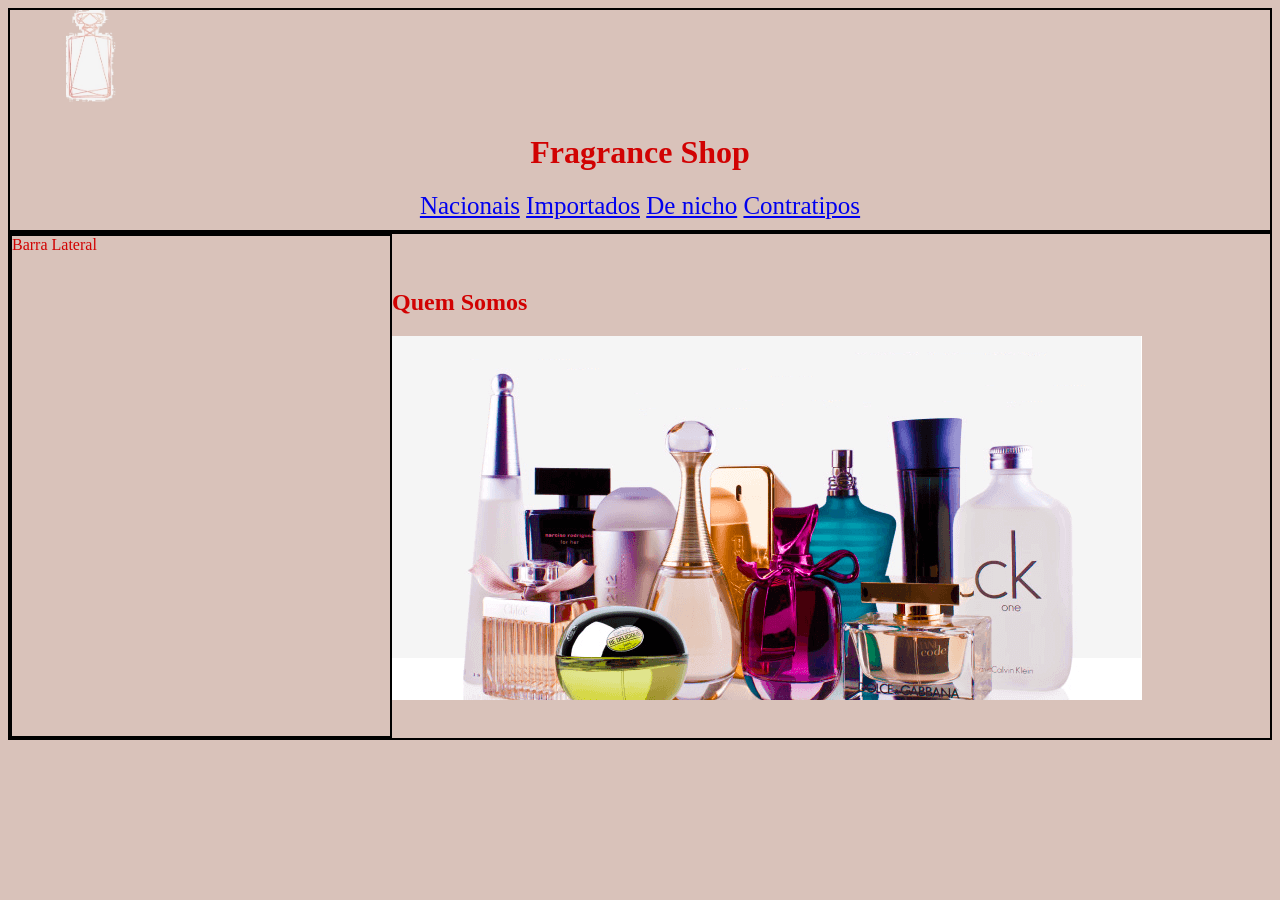
==== fragrance/fragrance.html @ b69952bf "Add files via upload" ====
<!DOCTYPE html>
<html lang="pt-BR">
<head>
    <meta charset="UTF-8">
    <meta http-equiv="X-UA-Compatible" content="IE=edge">
    <meta name="viewport" content="width=device-width, initial-scale=1.0">
    <link rel="stylesheet" type="text/css" href="fragrance.css" />
    <title>Fragrance Shop</title>
</head>
<body>
    <header>
        <img src="img/logo.jpg" id="logo">
        <h1>Fragrance Shop</h1>
        <nav>
            <a href="#nacionais">Nacionais</a>
            <a href="#importaos">Importados</a>
            <a href="#deNicho">De nicho</a>
            <a href="#contratipos">Contratipos</a>
        </nav>
    </header>
    <div class="container">
        <aside class="container__sidebar">
            Barra Lateral
        </aside>
        <main class="container__main">
            <section id="quemSomos">
                <h2>                
                    Quem Somos
                </h2>
            </section> 
            <img src="img/perfumes.png" id="perfumes">
        </main>
    </div>
</body>
</html>
---- fragrance/fragrance.css ----
body{
    background-color: #d9c2ba;
}

#logo {
  width: 100px;
  height: 100px;
  margin-left: 30px;
  
}

h1 {
  text-align: center;
  margin-top: 20px;
  color: #d10202;
}

header {
  background-color: #d9c2ba;
  border: 2px solid black;
  color: #d10202;
}

nav {
  text-align: center;
  font-size: 25px;
  margin-bottom: 10px;
  color: #d10202;
}

.container__sidebar {
  width: 30%;
  height: 500px;
  background-color: #d9c2ba;
  border: 2px solid black;
  color: #d10202;

}

.container {
  display: flex;
  background-color: #d9c2ba;
  border: 2px solid black;
  align-items: center;
}

h2{
    color: #d10202;
}

.container__main {
  /* Take the remaining width */
  flex: 1;

  /* Make it scrollable */
  overflow: auto;
}
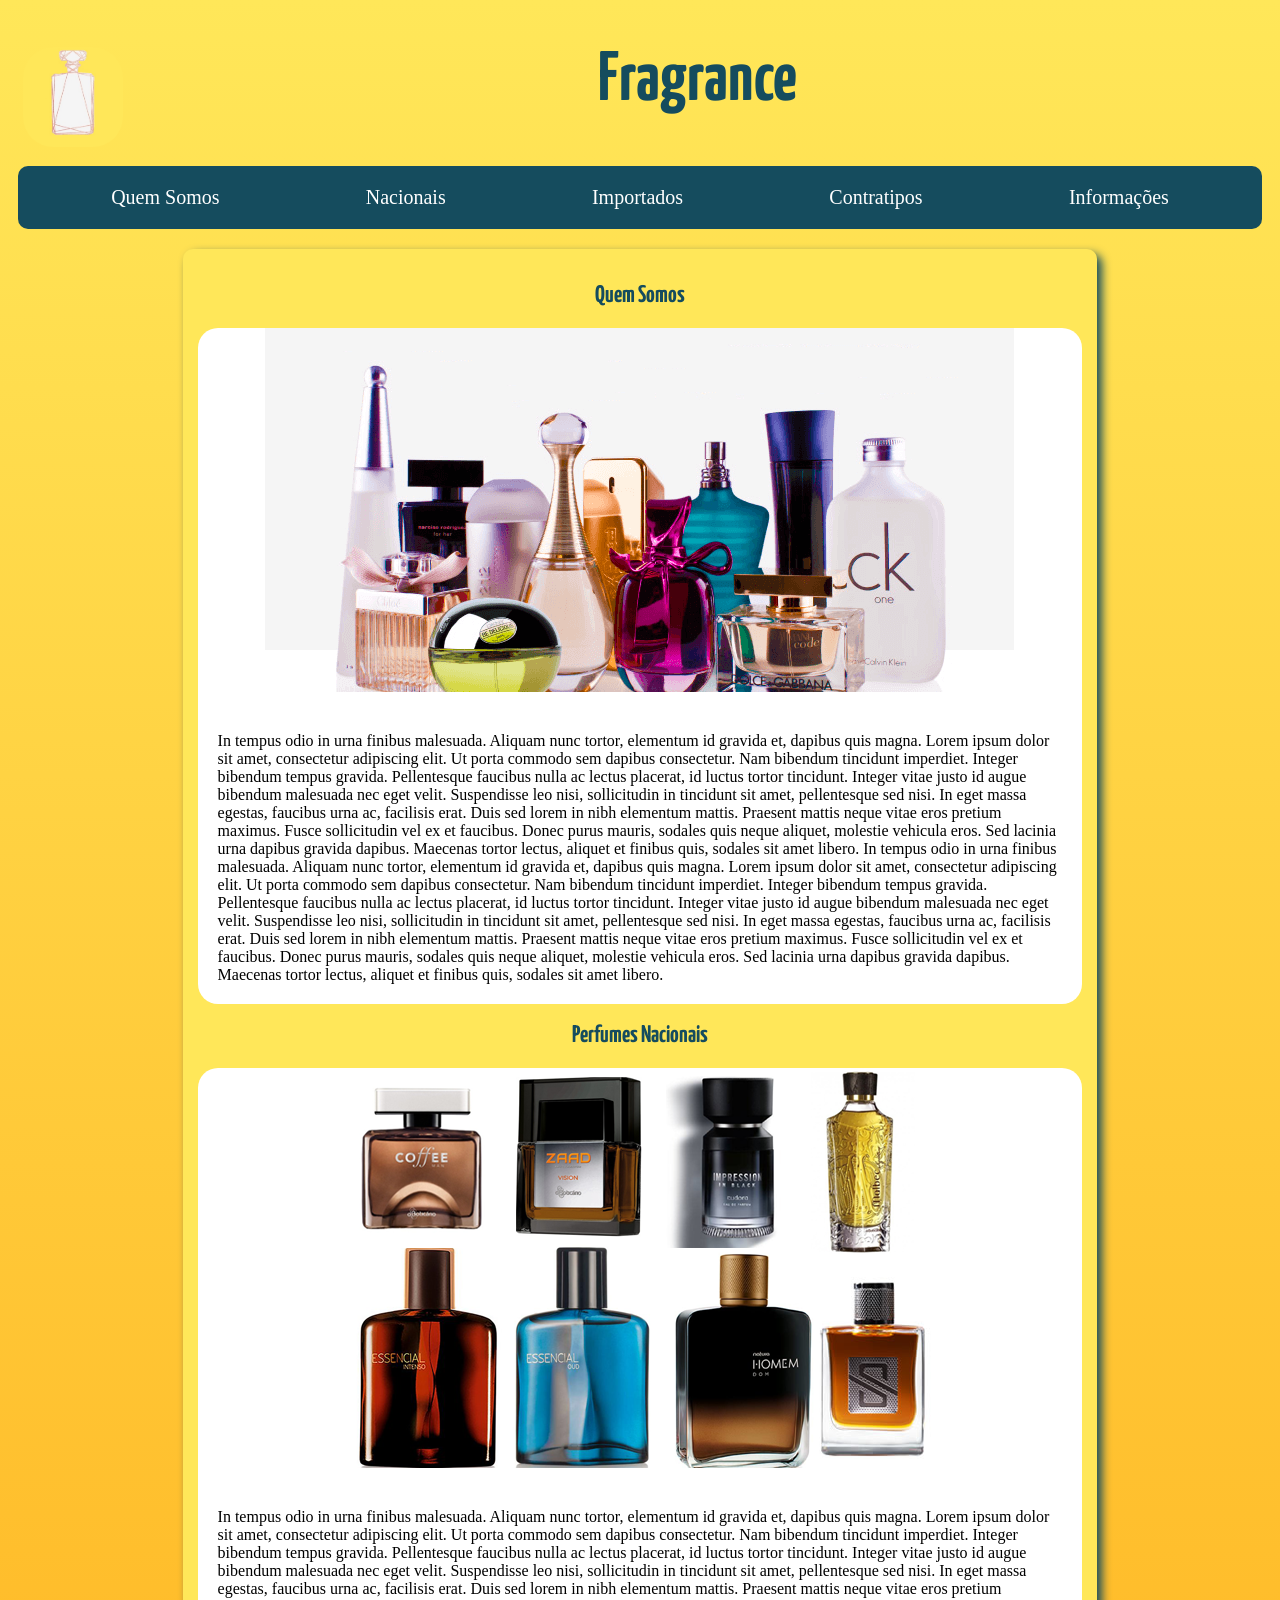
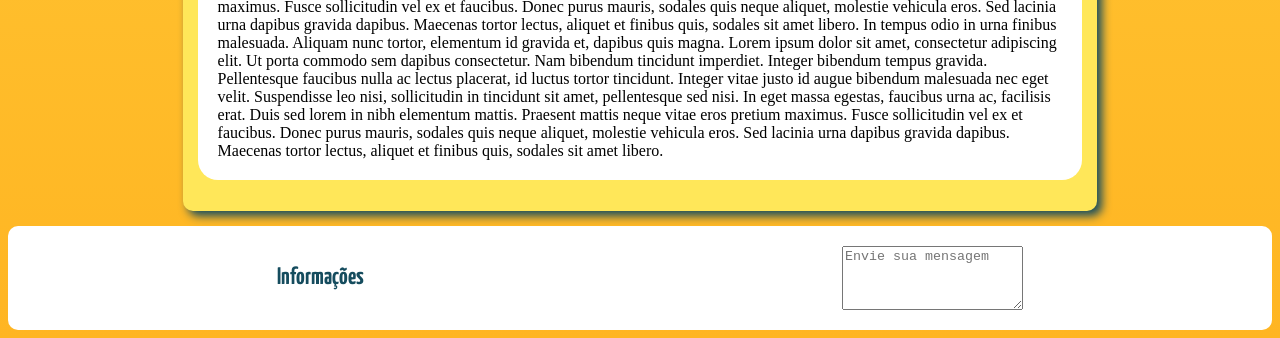
==== commit 814052ba: "Add files via upload" ====
--- a/fragrance/fragrance.html
+++ b/fragrance/fragrance.html
@@ -1,35 +1,93 @@
 <!DOCTYPE html>
 <html lang="pt-BR">
+
 <head>
     <meta charset="UTF-8">
     <meta http-equiv="X-UA-Compatible" content="IE=edge">
     <meta name="viewport" content="width=device-width, initial-scale=1.0">
     <link rel="stylesheet" type="text/css" href="fragrance.css" />
+    <link rel="preconnect" href="https://fonts.googleapis.com">
+    <link rel="preconnect" href="https://fonts.gstatic.com" crossorigin>
+    <link href="https://fonts.googleapis.com/css2?family=Yanone+Kaffeesatz:wght@700&display=swap" rel="stylesheet">
     <title>Fragrance Shop</title>
 </head>
+
 <body>
+    <img src="img/logo.jpg" id="logo">
+    <h1>Fragrance</h1>
     <header>
-        <img src="img/logo.jpg" id="logo">
-        <h1>Fragrance Shop</h1>
         <nav>
+            <a href="#quemSomos">Quem Somos</a>
             <a href="#nacionais">Nacionais</a>
             <a href="#importaos">Importados</a>
-            <a href="#deNicho">De nicho</a>
             <a href="#contratipos">Contratipos</a>
+            <a href="#informacoes">Informações</a>
         </nav>
     </header>
     <div class="container">
-        <aside class="container__sidebar">
+        <!--
+        <aside class="barra_lateral">
             Barra Lateral
-        </aside>
+        </aside>-->
         <main class="container__main">
+            <h2>
+                Quem Somos
+            </h2>
             <section id="quemSomos">
-                <h2>                
-                    Quem Somos
-                </h2>
-            </section> 
-            <img src="img/perfumes.png" id="perfumes">
+                <img src="img/perfumes.png" id="perfumes">
+                <p>
+                    In tempus odio in urna finibus malesuada. Aliquam nunc tortor, elementum id gravida et, dapibus quis
+                    magna. Lorem ipsum dolor sit amet, consectetur adipiscing elit. Ut porta commodo sem dapibus
+                    consectetur. Nam bibendum tincidunt imperdiet. Integer bibendum tempus gravida. Pellentesque
+                    faucibus nulla ac lectus placerat, id luctus tortor tincidunt. Integer vitae justo id augue bibendum
+                    malesuada nec eget velit. Suspendisse leo nisi, sollicitudin in tincidunt sit amet, pellentesque sed
+                    nisi. In eget massa egestas, faucibus urna ac, facilisis erat. Duis sed lorem in nibh elementum
+                    mattis. Praesent mattis neque vitae eros pretium maximus. Fusce sollicitudin vel ex et faucibus.
+                    Donec purus mauris, sodales quis neque aliquet, molestie vehicula eros. Sed lacinia urna dapibus
+                    gravida dapibus. Maecenas tortor lectus, aliquet et finibus quis, sodales sit amet libero.
+                    In tempus odio in urna finibus malesuada. Aliquam nunc tortor, elementum id gravida et, dapibus quis
+                    magna. Lorem ipsum dolor sit amet, consectetur adipiscing elit. Ut porta commodo sem dapibus
+                    consectetur. Nam bibendum tincidunt imperdiet. Integer bibendum tempus gravida. Pellentesque
+                    faucibus nulla ac lectus placerat, id luctus tortor tincidunt. Integer vitae justo id augue bibendum
+                    malesuada nec eget velit. Suspendisse leo nisi, sollicitudin in tincidunt sit amet, pellentesque sed
+                    nisi. In eget massa egestas, faucibus urna ac, facilisis erat. Duis sed lorem in nibh elementum
+                    mattis. Praesent mattis neque vitae eros pretium maximus. Fusce sollicitudin vel ex et faucibus.
+                    Donec purus mauris, sodales quis neque aliquet, molestie vehicula eros. Sed lacinia urna dapibus
+                    gravida dapibus. Maecenas tortor lectus, aliquet et finibus quis, sodales sit amet libero.
+                </p>
+                
+            </section>
+            <h2>
+                Perfumes Nacionais
+            </h2>
+            <section id="nacionais">
+                <img src="img/nacionais.png" id="nacionais">
+                <p>
+                    In tempus odio in urna finibus malesuada. Aliquam nunc tortor, elementum id gravida et, dapibus quis
+                    magna. Lorem ipsum dolor sit amet, consectetur adipiscing elit. Ut porta commodo sem dapibus
+                    consectetur. Nam bibendum tincidunt imperdiet. Integer bibendum tempus gravida. Pellentesque
+                    faucibus nulla ac lectus placerat, id luctus tortor tincidunt. Integer vitae justo id augue bibendum
+                    malesuada nec eget velit. Suspendisse leo nisi, sollicitudin in tincidunt sit amet, pellentesque sed
+                    nisi. In eget massa egestas, faucibus urna ac, facilisis erat. Duis sed lorem in nibh elementum
+                    mattis. Praesent mattis neque vitae eros pretium maximus. Fusce sollicitudin vel ex et faucibus.
+                    Donec purus mauris, sodales quis neque aliquet, molestie vehicula eros. Sed lacinia urna dapibus
+                    gravida dapibus. Maecenas tortor lectus, aliquet et finibus quis, sodales sit amet libero.
+                    In tempus odio in urna finibus malesuada. Aliquam nunc tortor, elementum id gravida et, dapibus quis
+                    magna. Lorem ipsum dolor sit amet, consectetur adipiscing elit. Ut porta commodo sem dapibus
+                    consectetur. Nam bibendum tincidunt imperdiet. Integer bibendum tempus gravida. Pellentesque
+                    faucibus nulla ac lectus placerat, id luctus tortor tincidunt. Integer vitae justo id augue bibendum
+                    malesuada nec eget velit. Suspendisse leo nisi, sollicitudin in tincidunt sit amet, pellentesque sed
+                    nisi. In eget massa egestas, faucibus urna ac, facilisis erat. Duis sed lorem in nibh elementum
+                    mattis. Praesent mattis neque vitae eros pretium maximus. Fusce sollicitudin vel ex et faucibus.
+                    Donec purus mauris, sodales quis neque aliquet, molestie vehicula eros. Sed lacinia urna dapibus
+                    gravida dapibus. Maecenas tortor lectus, aliquet et finibus quis, sodales sit amet libero.
+                </p>
+            </section>
         </main>
     </div>
+    <footer>
+        <h2>Informações</h2>
+        <textarea name="msg" id="mensagem" placeholder="Envie sua mensagem"></textarea>
+    </footer>
 </body>
-</html>
+</html>
--- a/fragrance/fragrance.css
+++ b/fragrance/fragrance.css
@@ -1,57 +1,98 @@
-body{
-    background-color: #d9c2ba;
+body {
+  background-image:linear-gradient(to bottom, #FFE759, #FFB522 );
 }
 
 #logo {
+  float: left;
   width: 100px;
   height: 100px;
-  margin-left: 30px;
-  
+  margin-left: 15px;
+  border-radius: 30px;
+
 }
 
 h1 {
+  font-family: "Yanone Kaffeesatz", sans-serif;
   text-align: center;
-  margin-top: 20px;
-  color: #d10202;
+  color: #154C5E;
+  font-size: 70px;
+  margin-bottom: 40px;
 }
 
 header {
-  background-color: #d9c2ba;
-  border: 2px solid black;
-  color: #d10202;
+  color: #154C5E;
+  padding: 10px;
 }
 
 nav {
-  text-align: center;
-  font-size: 25px;
+  display: flex;
+  justify-content:space-around;
+  font-size: 20px;
   margin-bottom: 10px;
-  color: #d10202;
+  color: #f5f5f5;
+  background-color: #154C5E;
+  border-radius: 10px;
+  padding: 20px;
 }
 
-.container__sidebar {
-  width: 30%;
-  height: 500px;
-  background-color: #d9c2ba;
-  border: 2px solid black;
-  color: #d10202;
-
+a{
+  color: white;
+  text-decoration: none;
 }
 
 .container {
   display: flex;
-  background-color: #d9c2ba;
-  border: 2px solid black;
-  align-items: center;
 }
 
-h2{
-    color: #d10202;
+h2 {
+  text-align: center;
+  margin: 0px;
+  font-family: "Yanone Kaffeesatz", sans-serif;
+  color: #154C5E;
+  margin: 20px;
 }
 
 .container__main {
-  /* Take the remaining width */
-  flex: 1;
+  width: 70%;
+  /*flex: 1;
+  overflow: auto;*/
+  margin: auto;
+  text-align: justify;
+  padding: 15px;
+  border-radius: 10px;
+  box-shadow: 5px 5px 10px #154C5E;
+  text-align: center;
+  background-color: #FFE759;
 
-  /* Make it scrollable */
-  overflow: auto;
 }
+
+section{
+  background-color: white;
+  border-radius: 20px;
+}
+
+p{
+  text-align: start;
+  padding: 20px;
+}
+
+footer {
+  display: flex;
+  justify-content: space-around;
+  margin: 0px;
+  border-radius: 10px;
+  padding: 20px;
+  background-color: white;
+  margin-top: 15px;
+}
+
+
+/*.barra_lateral {
+  width: 20%;
+  background-color: white;
+  border: 2px solid black;
+  color: #d10202;
+  text-align: justify;
+  padding: 15px;
+  border-radius: 10px;
+}*/
